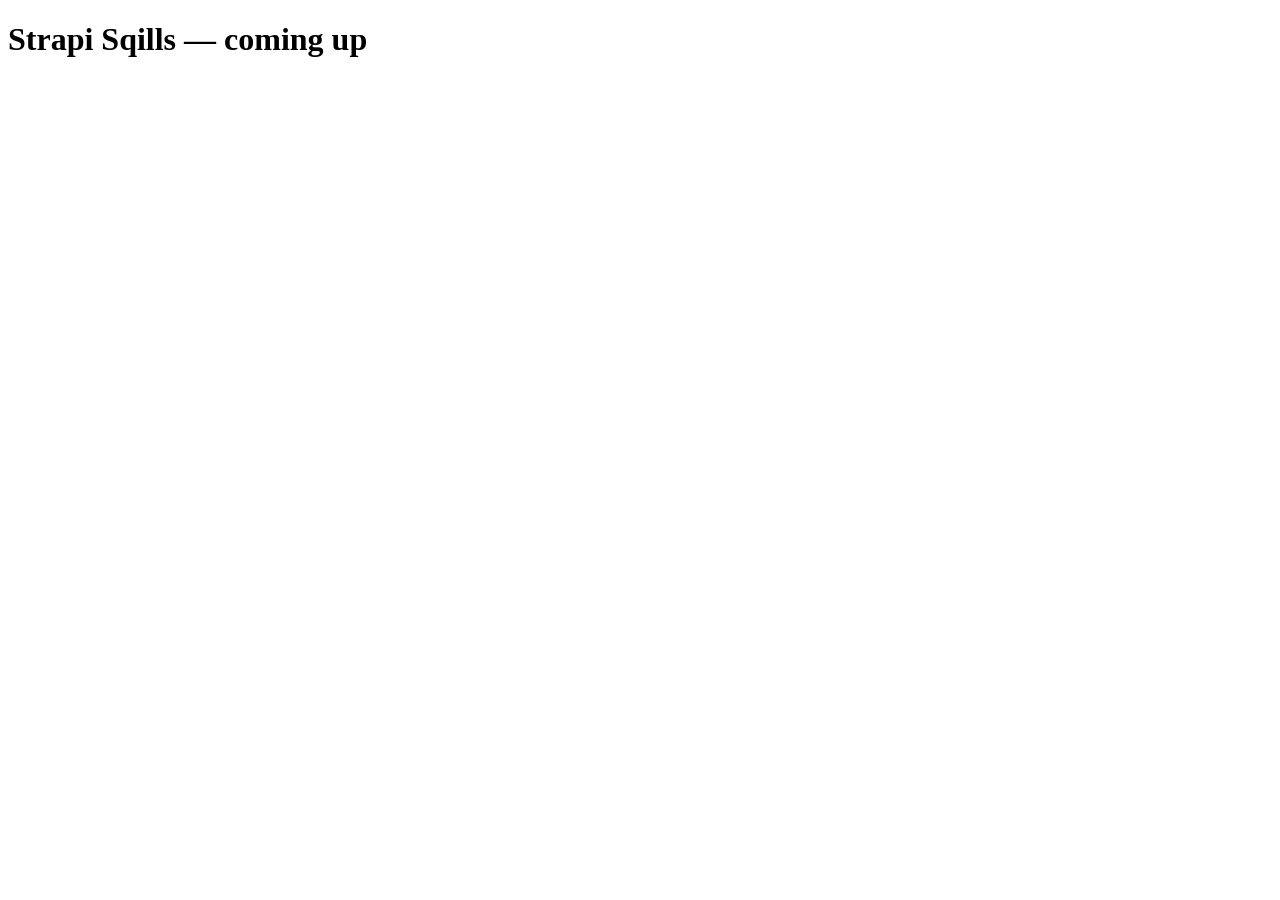
==== index.html @ e9740984 "init: placeholder index + design spec + .gitignore" ====
<!DOCTYPE html>
<html lang="en">
<head>
  <meta charset="UTF-8">
  <meta name="viewport" content="width=device-width, initial-scale=1.0">
  <title>Strapi Sqills</title>
</head>
<body>
  <h1>Strapi Sqills — coming up</h1>
</body>
</html>
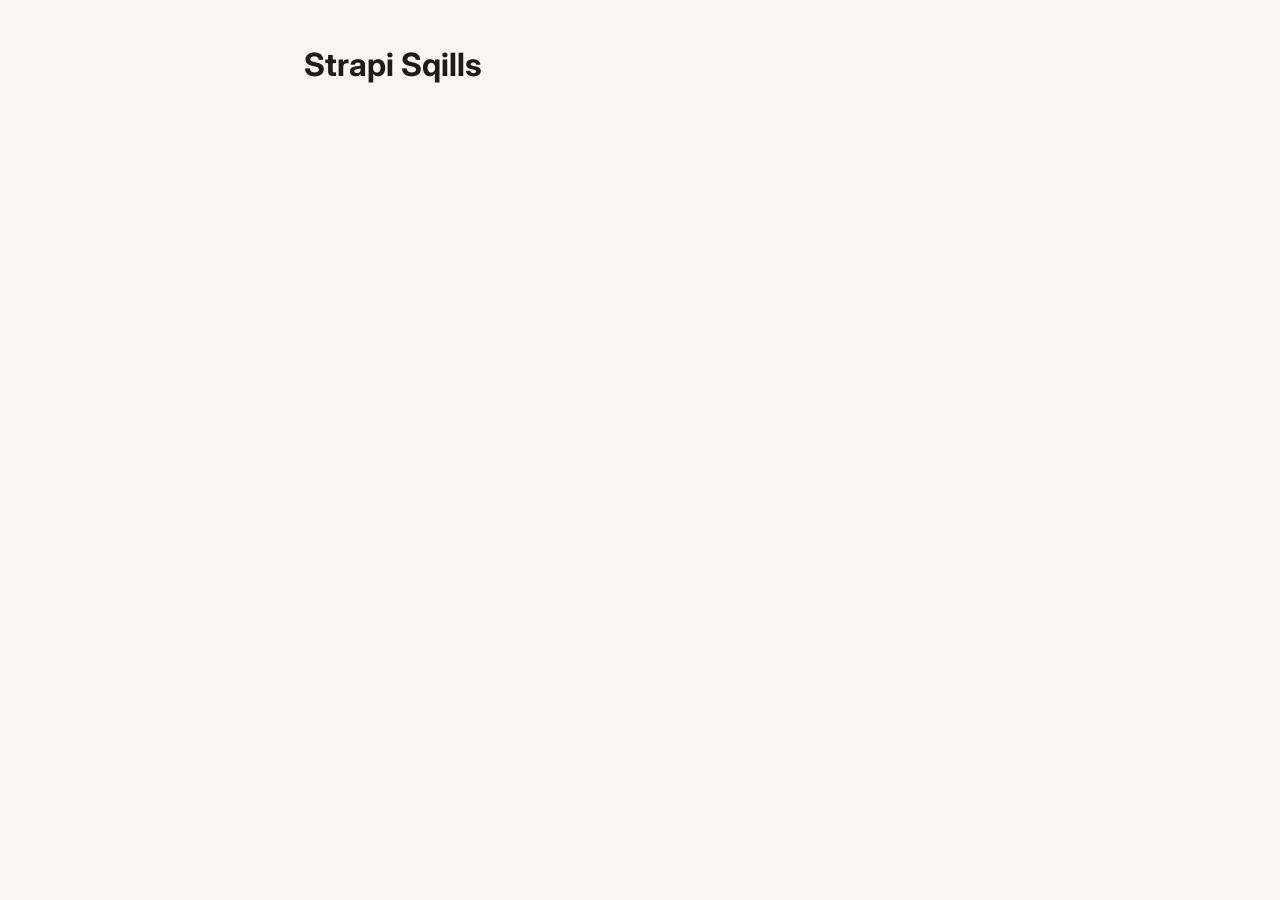
==== commit f94fa3e8: "feat: DS-token CSS vars + page shell" ====
--- a/index.html
+++ b/index.html
@@ -4,8 +4,14 @@
   <meta charset="UTF-8">
   <meta name="viewport" content="width=device-width, initial-scale=1.0">
   <title>Strapi Sqills</title>
+  <link rel="preconnect" href="https://fonts.googleapis.com">
+  <link rel="preconnect" href="https://fonts.gstatic.com" crossorigin>
+  <link href="https://fonts.googleapis.com/css2?family=Manrope:wght@600;700;800&family=Inter:wght@400;500;600&display=swap" rel="stylesheet">
+  <link rel="stylesheet" href="styles.css">
 </head>
 <body>
-  <h1>Strapi Sqills — coming up</h1>
+  <main class="page">
+    <h1>Strapi Sqills</h1>
+  </main>
 </body>
 </html>
--- a/styles.css
+++ b/styles.css
@@ -0,0 +1,93 @@
+/* Squills DS v1 — hand-translated tokens for browser tool.
+   Source of truth: ai-company-skills/knowledge/design-system.md §2.
+   Resolved values match the published Figma DS file XyEzG7Ym7CuodjLSMv4XIM. */
+
+:root {
+  /* Surface */
+  --surface-canvas: #FAF6F0;        /* warm white page canvas */
+  --surface-default: #FFFFFF;       /* white tactile button + field bg */
+  --surface-subtle: #F4EEE5;        /* muted elevated surface for cards */
+  --surface-muted: #ECE5DA;         /* quieter neutral */
+  --surface-brand: #E85D04;         /* orange brand fill */
+  --surface-inverse: #1F1B17;       /* dark surface (rare) */
+
+  /* Text */
+  --text-primary: #1F1B17;          /* jet on warm canvas */
+  --text-body: #2A2520;
+  --text-secondary: #5C544A;
+  --text-tertiary: rgba(31,27,23,0.40); /* 26-40% warm */
+  --text-inverse: #FFF6E9;          /* ivory label on orange */
+  --text-brand: #E85D04;
+  --text-link: #E85D04;
+  --text-error: #B82323;
+
+  /* Border */
+  --border-default: rgba(31,27,23,0.18);
+  --border-subtle: rgba(31,27,23,0.08);
+  --border-strong: rgba(31,27,23,0.32);
+  --border-brand: #E85D04;
+  --border-error: #B82323;
+
+  /* Background (status) */
+  --bg-error: #FCE9E9;
+
+  /* Radius */
+  --radius-none: 0;
+  --radius-field: 8px;
+  --radius-interactive: 12px;
+  --radius-pill: 999px;
+
+  /* Spacing */
+  --space-2: 2px;
+  --space-4: 4px;
+  --space-8: 8px;
+  --space-12: 12px;
+  --space-16: 16px;
+  --space-20: 20px;
+  --space-24: 24px;
+  --space-28: 28px;
+  --space-32: 32px;
+  --space-40: 40px;
+  --space-44: 44px;
+  --space-52: 52px;
+  --space-80: 80px;
+
+  /* Shadow — Stack/CTA: 6px slab + warm bloom inset */
+  --shadow-stack-cta:
+    0 6px 0 #C04D03,
+    inset 0 1px 0 rgba(255,200,140,0.45);
+  --shadow-stack-cta-pressed:
+    0 1px 0 #C04D03,
+    inset 0 1px 0 rgba(255,200,140,0.30);
+  --shadow-stack-neutral:
+    0 4px 0 rgba(31,27,23,0.18),
+    inset 0 1px 0 rgba(255,255,255,0.6);
+
+  /* Elevation */
+  --shadow-elev-md: 0 4px 16px rgba(31,27,23,0.10);
+  --shadow-elev-lg: 0 12px 32px rgba(31,27,23,0.18);
+
+  /* Type */
+  --font-display: 'Manrope', system-ui, sans-serif;
+  --font-ui: 'Inter', system-ui, sans-serif;
+}
+
+/* Reset / base */
+*, *::before, *::after { box-sizing: border-box; }
+html, body { margin: 0; padding: 0; }
+body {
+  font-family: var(--font-ui);
+  font-size: 16px;
+  line-height: 24px;
+  color: var(--text-primary);
+  background: var(--surface-canvas);
+  -webkit-font-smoothing: antialiased;
+  min-height: 100vh;
+}
+
+/* Page shell — centered single column */
+.page {
+  max-width: 720px;
+  margin: 0 auto;
+  padding: var(--space-32) var(--space-24) var(--space-80);
+}
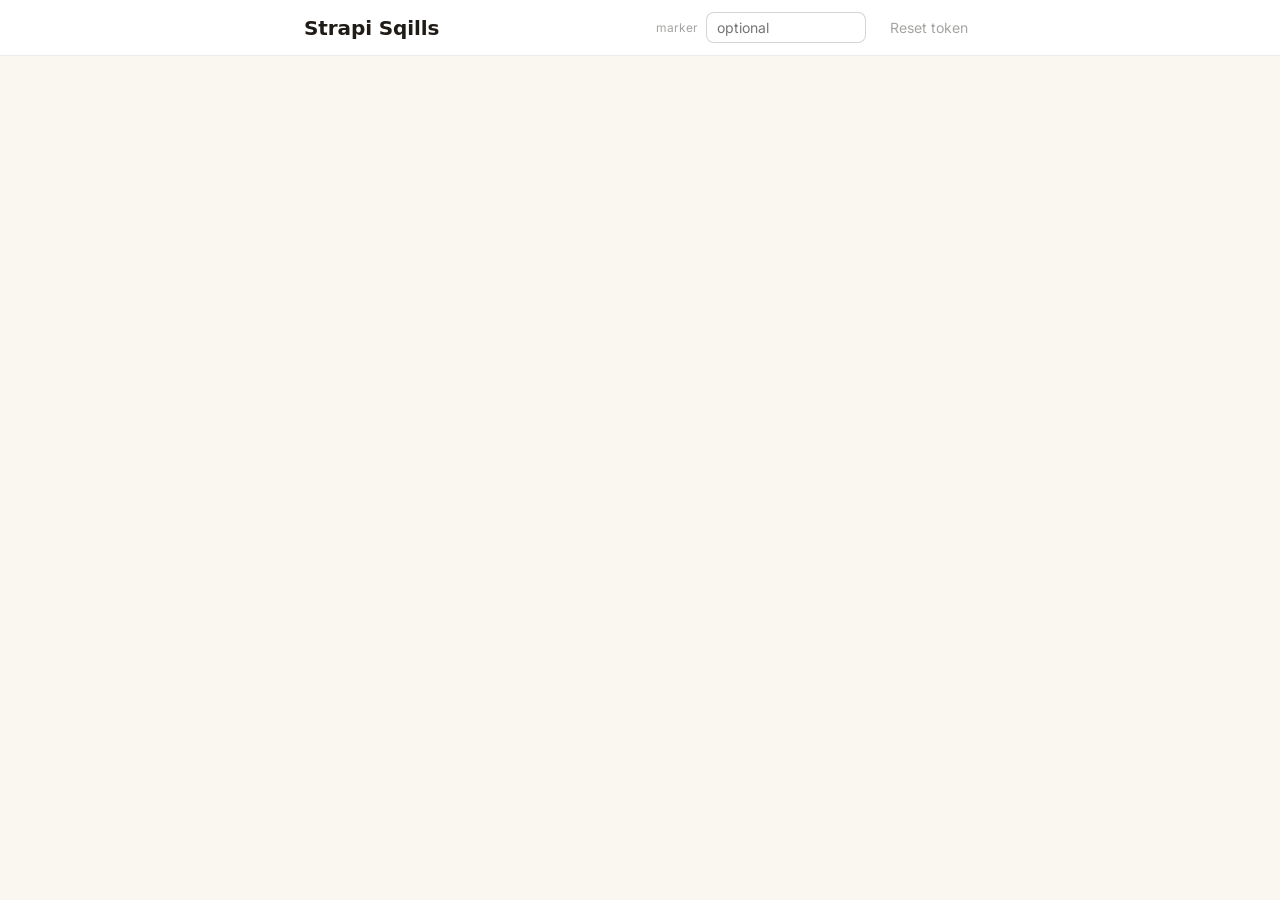
==== commit d1e2f9a3: "feat: top bar with marker input + reset link" ====
--- a/index.html
+++ b/index.html
@@ -10,8 +10,21 @@
   <link rel="stylesheet" href="styles.css">
 </head>
 <body>
+  <header class="topbar">
+    <div class="topbar__inner">
+      <span class="topbar__title">Strapi Sqills</span>
+      <div class="topbar__controls">
+        <label class="marker-field">
+          <span class="marker-field__label">marker</span>
+          <input type="text" id="marker" class="marker-field__input" placeholder="optional" />
+        </label>
+        <button type="button" id="reset-token" class="ghost-link">Reset token</button>
+      </div>
+    </div>
+  </header>
+
   <main class="page">
-    <h1>Strapi Sqills</h1>
+    <!-- drop zone, parse summary, send button, result panel — added in later tasks -->
   </main>
 </body>
 </html>
--- a/styles.css
+++ b/styles.css
@@ -91,3 +91,65 @@
   margin: 0 auto;
   padding: var(--space-32) var(--space-24) var(--space-80);
 }
+
+.topbar {
+  background: var(--surface-default);
+  border-bottom: 1px solid var(--border-subtle);
+}
+.topbar__inner {
+  max-width: 720px;
+  margin: 0 auto;
+  padding: var(--space-12) var(--space-24);
+  display: flex;
+  align-items: center;
+  justify-content: space-between;
+  gap: var(--space-16);
+}
+.topbar__title {
+  font-family: var(--font-display);
+  font-size: 20px;
+  font-weight: 700;
+  letter-spacing: -0.005em;
+  color: var(--text-primary);
+}
+.topbar__controls {
+  display: flex;
+  align-items: center;
+  gap: var(--space-16);
+}
+
+.marker-field {
+  display: inline-flex;
+  align-items: center;
+  gap: var(--space-8);
+}
+.marker-field__label {
+  font-family: var(--font-ui);
+  font-size: 12px;
+  color: var(--text-tertiary);
+}
+.marker-field__input {
+  font-family: var(--font-ui);
+  font-size: 14px;
+  padding: 6px 10px;
+  border: 1px solid var(--border-default);
+  border-radius: var(--radius-field);
+  background: var(--surface-default);
+  color: var(--text-body);
+  width: 160px;
+}
+.marker-field__input:focus {
+  outline: 2px solid var(--surface-brand);
+  outline-offset: 1px;
+}
+
+.ghost-link {
+  background: none;
+  border: none;
+  padding: 6px 8px;
+  font-family: var(--font-ui);
+  font-size: 14px;
+  color: var(--text-tertiary);
+  cursor: pointer;
+}
+.ghost-link:hover { color: var(--text-primary); }
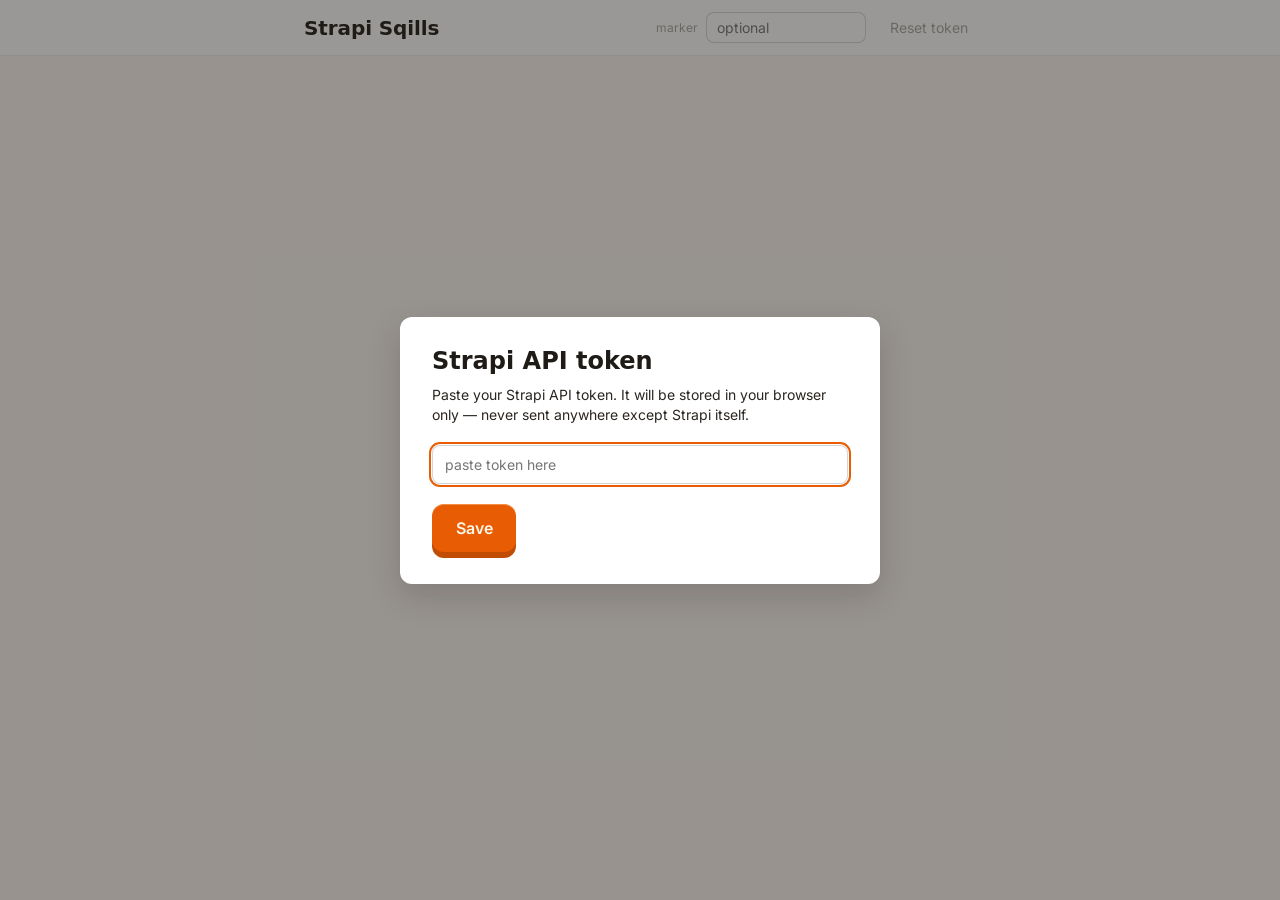
==== commit 1d6b48ff: "feat: token modal with localStorage + reset" ====
--- a/index.html
+++ b/index.html
@@ -26,5 +26,18 @@
   <main class="page">
     <!-- drop zone, parse summary, send button, result panel — added in later tasks -->
   </main>
+
+<div id="token-modal" class="modal" hidden>
+  <div class="modal__backdrop"></div>
+  <div class="modal__panel" role="dialog" aria-labelledby="token-modal-title">
+    <h2 id="token-modal-title" class="modal__title">Strapi API token</h2>
+    <p class="modal__body">Paste your Strapi API token. It will be stored in your browser only — never sent anywhere except Strapi itself.</p>
+    <input type="password" id="token-input" class="modal__input" autocomplete="off" placeholder="paste token here" />
+    <p class="modal__error" id="token-error" hidden>Please paste a token.</p>
+    <button type="button" id="token-save" class="btn-primary">Save</button>
+  </div>
+</div>
+
+<script type="module" src="js/main.js"></script>
 </body>
 </html>
--- a/styles.css
+++ b/styles.css
@@ -153,3 +153,83 @@
   cursor: pointer;
 }
 .ghost-link:hover { color: var(--text-primary); }
+
+.modal[hidden] { display: none; }
+.modal {
+  position: fixed; inset: 0;
+  display: flex; align-items: center; justify-content: center;
+  z-index: 1000;
+}
+.modal__backdrop {
+  position: absolute; inset: 0;
+  background: rgba(31,27,23,0.45);
+}
+.modal__panel {
+  position: relative;
+  background: var(--surface-default);
+  border-radius: var(--radius-interactive);
+  box-shadow: var(--shadow-elev-lg);
+  padding: var(--space-32);
+  max-width: 480px;
+  width: calc(100% - 48px);
+}
+.modal__title {
+  font-family: var(--font-display);
+  font-size: 24px;
+  font-weight: 700;
+  margin: 0 0 var(--space-12);
+}
+.modal__body {
+  margin: 0 0 var(--space-20);
+  font-size: 14px;
+  color: var(--text-body);
+  line-height: 20px;
+}
+.modal__input {
+  width: 100%;
+  padding: 10px 12px;
+  border: 1px solid var(--border-default);
+  border-radius: var(--radius-field);
+  font-family: var(--font-ui);
+  font-size: 14px;
+  background: var(--surface-default);
+  color: var(--text-body);
+}
+.modal__input:focus { outline: 2px solid var(--surface-brand); outline-offset: 1px; }
+.modal__error {
+  margin: var(--space-8) 0 0;
+  font-size: 12px;
+  color: var(--text-error);
+}
+
+/* Primary button — used in modal save and main Send-to-Strapi button */
+.btn-primary {
+  display: inline-flex;
+  align-items: center;
+  justify-content: center;
+  gap: var(--space-8);
+  padding: 14px 24px;
+  margin-top: var(--space-20);
+  background: var(--surface-brand);
+  color: var(--text-inverse);
+  border: none;
+  border-radius: var(--radius-interactive);
+  font-family: var(--font-ui);
+  font-size: 16px;
+  font-weight: 600;
+  letter-spacing: -0.01em;
+  cursor: pointer;
+  box-shadow: var(--shadow-stack-cta);
+  transition: transform 90ms ease, box-shadow 90ms ease;
+}
+.btn-primary:active {
+  transform: translateY(4px);
+  box-shadow: var(--shadow-stack-cta-pressed);
+}
+.btn-primary:disabled {
+  background: var(--surface-muted);
+  color: var(--text-tertiary);
+  box-shadow: none;
+  cursor: not-allowed;
+  transform: none;
+}
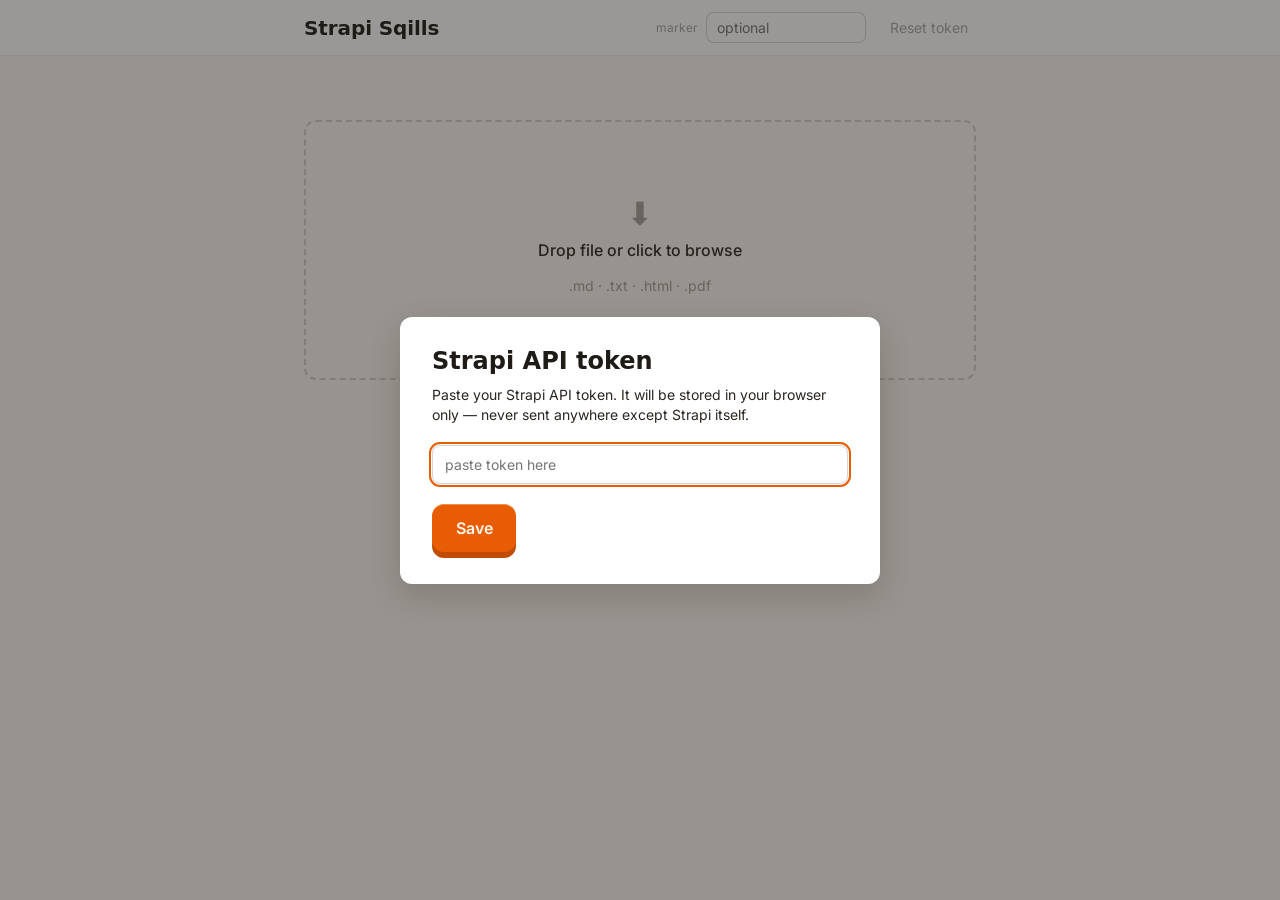
==== commit 1797c8e9: "feat: drop zone with drag + click + file input" ====
--- a/index.html
+++ b/index.html
@@ -24,7 +24,14 @@
   </header>
 
   <main class="page">
-    <!-- drop zone, parse summary, send button, result panel — added in later tasks -->
+    <div id="dropzone" class="dropzone">
+      <input type="file" id="file-input" class="dropzone__input" accept=".md,.txt,.html,.pdf" hidden />
+      <label for="file-input" class="dropzone__label">
+        <span class="dropzone__icon">⬇</span>
+        <span class="dropzone__primary">Drop file or click to browse</span>
+        <span class="dropzone__secondary">.md · .txt · .html · .pdf</span>
+      </label>
+    </div>
   </main>
 
 <div id="token-modal" class="modal" hidden>
--- a/styles.css
+++ b/styles.css
@@ -233,3 +233,43 @@
   cursor: not-allowed;
   transform: none;
 }
+
+.dropzone {
+  margin-top: var(--space-32);
+  padding: var(--space-80) var(--space-32);
+  border: 2px dashed var(--border-default);
+  border-radius: var(--radius-interactive);
+  background: var(--surface-canvas);
+  text-align: center;
+  transition: border-color 90ms ease, background 90ms ease;
+}
+.dropzone--hover {
+  border-color: var(--border-brand);
+  background: var(--surface-subtle);
+}
+.dropzone--filled {
+  border-style: solid;
+  background: var(--surface-default);
+}
+.dropzone__label {
+  display: flex;
+  flex-direction: column;
+  align-items: center;
+  gap: var(--space-12);
+  cursor: pointer;
+}
+.dropzone__icon {
+  font-size: 32px;
+  color: var(--text-tertiary);
+}
+.dropzone__primary {
+  font-family: var(--font-ui);
+  font-size: 16px;
+  font-weight: 500;
+  color: var(--text-body);
+}
+.dropzone__secondary {
+  font-family: var(--font-ui);
+  font-size: 14px;
+  color: var(--text-tertiary);
+}
